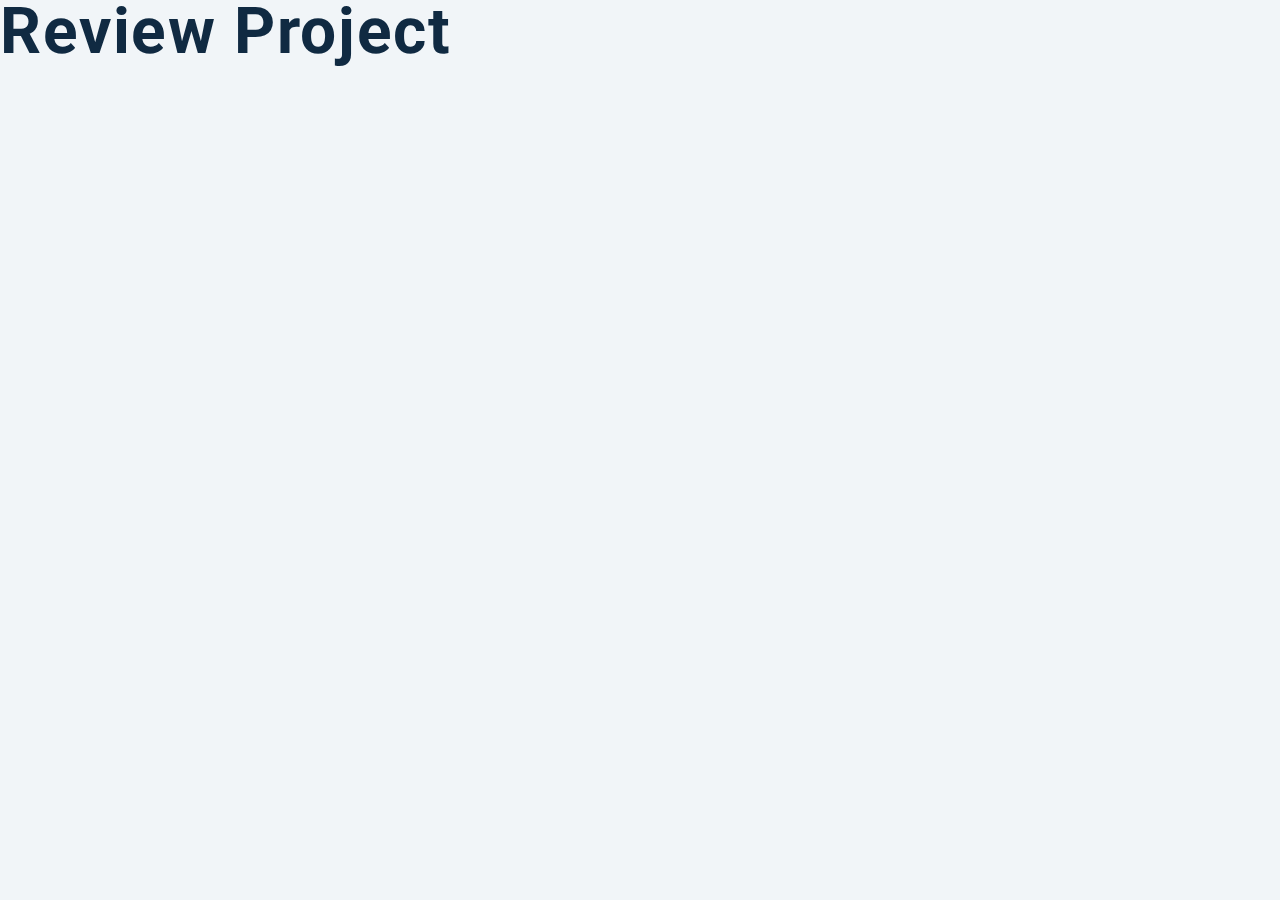
==== carrosel/index.html @ 7dfc62ac "changes" ====
<!DOCTYPE html>
<html lang="en">
  <head>
    <meta charset="UTF-8" />
    <meta name="viewport" content="width=device-width, initial-scale=1.0" />
    <title>Starter</title>
    <!-- font-awesome -->
    <link
      rel="stylesheet"
      href="https://cdnjs.cloudflare.com/ajax/libs/font-awesome/5.14.0/css/all.min.css"
    />

    <!-- styles -->
    <link rel="stylesheet" href="styles.css" />
  </head>
  <body>
    <h1>review project</h1>
    <!-- javascript -->
    <script src="app.js"></script>
  </body>
</html>
---- carrosel/styles.css ----
/*
=============== 
Fonts
===============
*/
@import url("https://fonts.googleapis.com/css?family=Open+Sans|Roboto:400,700&display=swap");

/*
=============== 
Variables
===============
*/

:root {
  /* dark shades of primary color*/
  --clr-primary-1: hsl(205, 86%, 17%);
  --clr-primary-2: hsl(205, 77%, 27%);
  --clr-primary-3: hsl(205, 72%, 37%);
  --clr-primary-4: hsl(205, 63%, 48%);
  /* primary/main color */
  --clr-primary-5: hsl(205, 78%, 60%);
  /* lighter shades of primary color */
  --clr-primary-6: hsl(205, 89%, 70%);
  --clr-primary-7: hsl(205, 90%, 76%);
  --clr-primary-8: hsl(205, 86%, 81%);
  --clr-primary-9: hsl(205, 90%, 88%);
  --clr-primary-10: hsl(205, 100%, 96%);
  /* darkest grey - used for headings */
  --clr-grey-1: hsl(209, 61%, 16%);
  --clr-grey-2: hsl(211, 39%, 23%);
  --clr-grey-3: hsl(209, 34%, 30%);
  --clr-grey-4: hsl(209, 28%, 39%);
  /* grey used for paragraphs */
  --clr-grey-5: hsl(210, 22%, 49%);
  --clr-grey-6: hsl(209, 23%, 60%);
  --clr-grey-7: hsl(211, 27%, 70%);
  --clr-grey-8: hsl(210, 31%, 80%);
  --clr-grey-9: hsl(212, 33%, 89%);
  --clr-grey-10: hsl(210, 36%, 96%);
  --clr-white: #fff;
  --clr-red-dark: hsl(360, 67%, 44%);
  --clr-red-light: hsl(360, 71%, 66%);
  --clr-green-dark: hsl(125, 67%, 44%);
  --clr-green-light: hsl(125, 71%, 66%);
  --clr-black: #222;
  --ff-primary: "Roboto", sans-serif;
  --ff-secondary: "Open Sans", sans-serif;
  --transition: all 0.3s linear;
  --spacing: 0.1rem;
  --radius: 0.25rem;
  --light-shadow: 0 5px 15px rgba(0, 0, 0, 0.1);
  --dark-shadow: 0 5px 15px rgba(0, 0, 0, 0.2);
  --max-width: 1170px;
  --fixed-width: 620px;
}
/*
=============== 
Global Styles
===============
*/

*,
::after,
::before {
  margin: 0;
  padding: 0;
  box-sizing: border-box;
}
body {
  font-family: var(--ff-secondary);
  background: var(--clr-grey-10);
  color: var(--clr-grey-1);
  line-height: 1.5;
  font-size: 0.875rem;
}
ul {
  list-style-type: none;
}
a {
  text-decoration: none;
}
h1,
h2,
h3,
h4 {
  letter-spacing: var(--spacing);
  text-transform: capitalize;
  line-height: 1.25;
  margin-bottom: 0.75rem;
  font-family: var(--ff-primary);
}
h1 {
  font-size: 3rem;
}
h2 {
  font-size: 2rem;
}
h3 {
  font-size: 1.25rem;
}
h4 {
  font-size: 0.875rem;
}
p {
  margin-bottom: 1.25rem;
  color: var(--clr-grey-5);
}
@media screen and (min-width: 800px) {
  h1 {
    font-size: 4rem;
  }
  h2 {
    font-size: 2.5rem;
  }
  h3 {
    font-size: 1.75rem;
  }
  h4 {
    font-size: 1rem;
  }
  body {
    font-size: 1rem;
  }
  h1,
  h2,
  h3,
  h4 {
    line-height: 1;
  }
}
/*  global classes */

/* section */
.section {
  padding: 5rem 0;
}

.section-center {
  width: 90vw;
  margin: 0 auto;
  max-width: 1170px;
}
@media screen and (min-width: 992px) {
  .section-center {
    width: 95vw;
  }
}
main {
  min-height: 100vh;
  display: grid;
  place-items: center;
}

/*
=============== 
Reviews
===============
*/
main {
  min-height: 100vh;
  display: grid;
  place-items: center;
}
.title {
  text-align: center;
  margin-bottom: 4rem;
}
.underline {
  height: 0.25rem;
  width: 5rem;
  background: var(--clr-primary-5);
  margin-left: auto;
  margin-right: auto;
}
.container {
  width: 80vw;
  max-width: var(--fixed-width);
}
.review {
  background: var(--clr-white);
  padding: 1.5rem 2rem;
  border-radius: var(--radius);
  box-shadow: var(--light-shadow);
  transition: var(--transition);
  text-align: center;
}
.review:hover {
  box-shadow: var(--dark-shadow);
}
.img-container {
  position: relative;
  width: 150px;
  height: 150px;
  border-radius: 50%;
  margin: 0 auto;
  margin-bottom: 1.5rem;
}
#person-img {
  width: 100%;
  display: block;
  height: 100%;
  object-fit: cover;
  border-radius: 50%;
  position: relative;
}
.img-container::after {
  font-family: "Font Awesome 5 Free";
  font-weight: 900;
  content: "\f10e";
  position: absolute;
  top: 0;
  left: 0;
  width: 2.5rem;
  height: 2.5rem;
  display: grid;
  place-items: center;
  border-radius: 50%;
  transform: translateY(25%);
  background: var(--clr-primary-5);
  color: var(--clr-white);
}
.img-container::before {
  content: "";
  width: 100%;
  height: 100%;
  background: var(--clr-primary-5);
  position: absolute;
  top: -0.25rem;
  right: -0.5rem;
  border-radius: 50%;
}
#author {
  margin-bottom: 0.25rem;
}
#job {
  margin-bottom: 0.5rem;
  text-transform: uppercase;
  color: var(--clr-primary-5);
  font-size: 0.85rem;
}
#info {
  margin-bottom: 0.75rem;
}
.prev-btn,
.next-btn {
  color: var(--clr-primary-7);
  font-size: 1.25rem;
  background: transparent;
  border-color: transparent;
  margin: 0 0.5rem;
  transition: var(--transition);
  cursor: pointer;
}
.prev-btn:hover,
.next-btn:hover {
  color: var(--clr-primary-5);
}
.random-btn {
  margin-top: 0.5rem;
  background: var(--clr-primary-10);
  color: var(--clr-primary-5);
  padding: 0.25rem 0.5rem;
  text-transform: capitalize;
  border-radius: var(--radius);
  transition: var(--transition);
  border-color: var(--clr-primary-5);
  cursor: pointer;
}
.random-btn:hover {
  background: var(--clr-primary-5);
  color: var(--clr-primary-1);
}
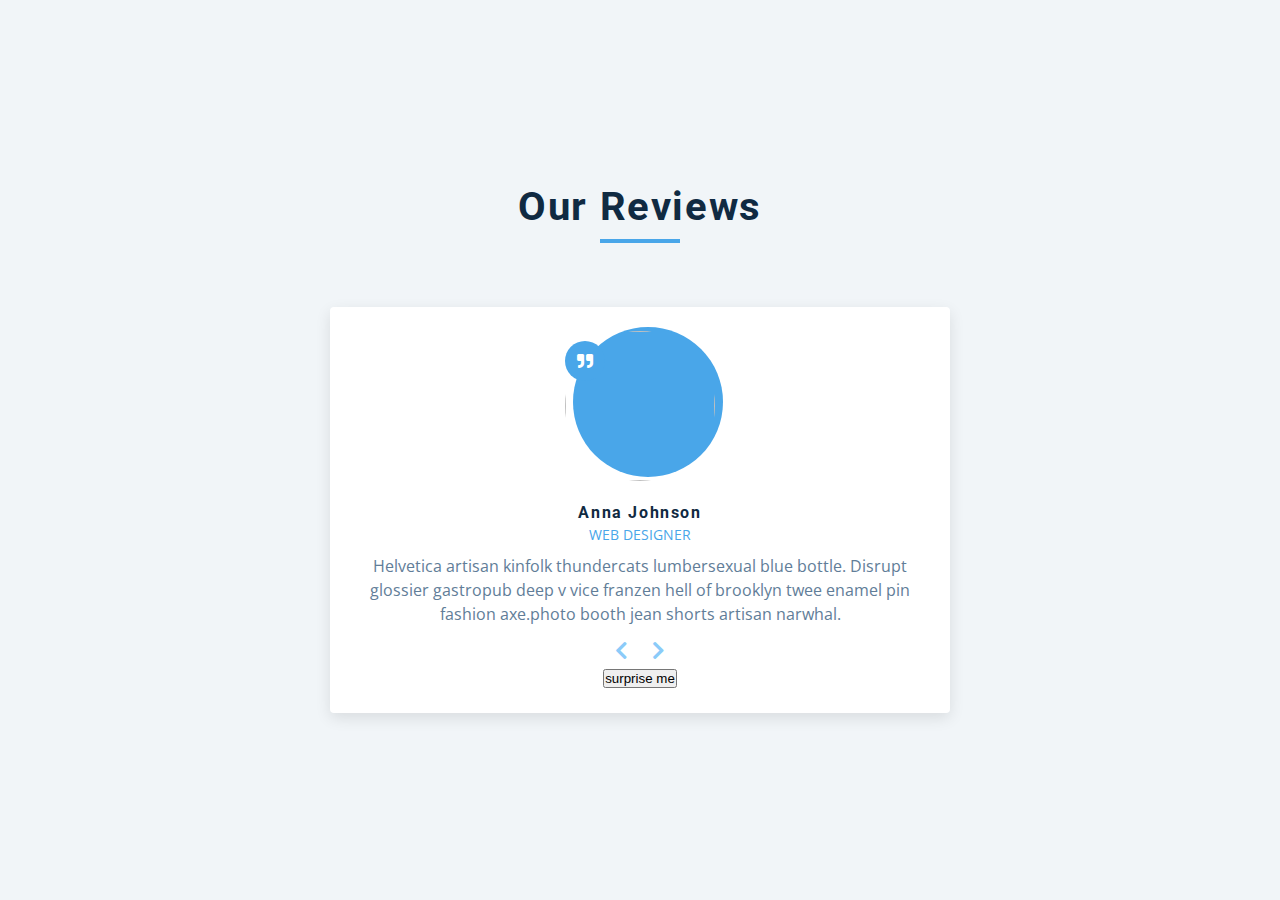
==== commit d2ac428b: "carrosel finished" ====
--- a/carrosel/index.html
+++ b/carrosel/index.html
@@ -14,7 +14,37 @@
     <link rel="stylesheet" href="styles.css" />
   </head>
   <body>
-    <h1>review project</h1>
+    <main>
+      <section class="container">
+        <div class="title">
+          <h2>our reviews</h2>
+          <div class="underline"></div>
+        </div>
+        <article class="review">
+          <div class="img-container">
+            <img src="./person-1.jpeg" id="person-img" alt="">
+          </div>
+          <h4 id="author">sara jones</h4>
+          <p id="job"> ux designer </p>
+          <p id="info">
+            Lorem, ipsum dolor sit amet consectetur adipisicing elit. Ratione eaque accusantium ut recusandae vero eius soluta consequatur dicta non, ab explicabo voluptatum modi doloremque repudiandae quae odit perspiciatis distinctio ex.
+          </p>
+          <!--botão de passada-->
+          <div class="button-container">
+            <button class="prev-btn">
+              <i class="fas fa-chevron-left"></i>
+            </button>
+            <button class="next-btn">
+              <i class="fas fa-chevron-right"></i>
+            </button>
+          </div>
+            <!---random button--->
+          <div id="aleatorio">
+            <button>surprise me</button>
+          </div> 
+        </article>
+      </section>  
+    </main>
     <!-- javascript -->
     <script src="app.js"></script>
   </body>
